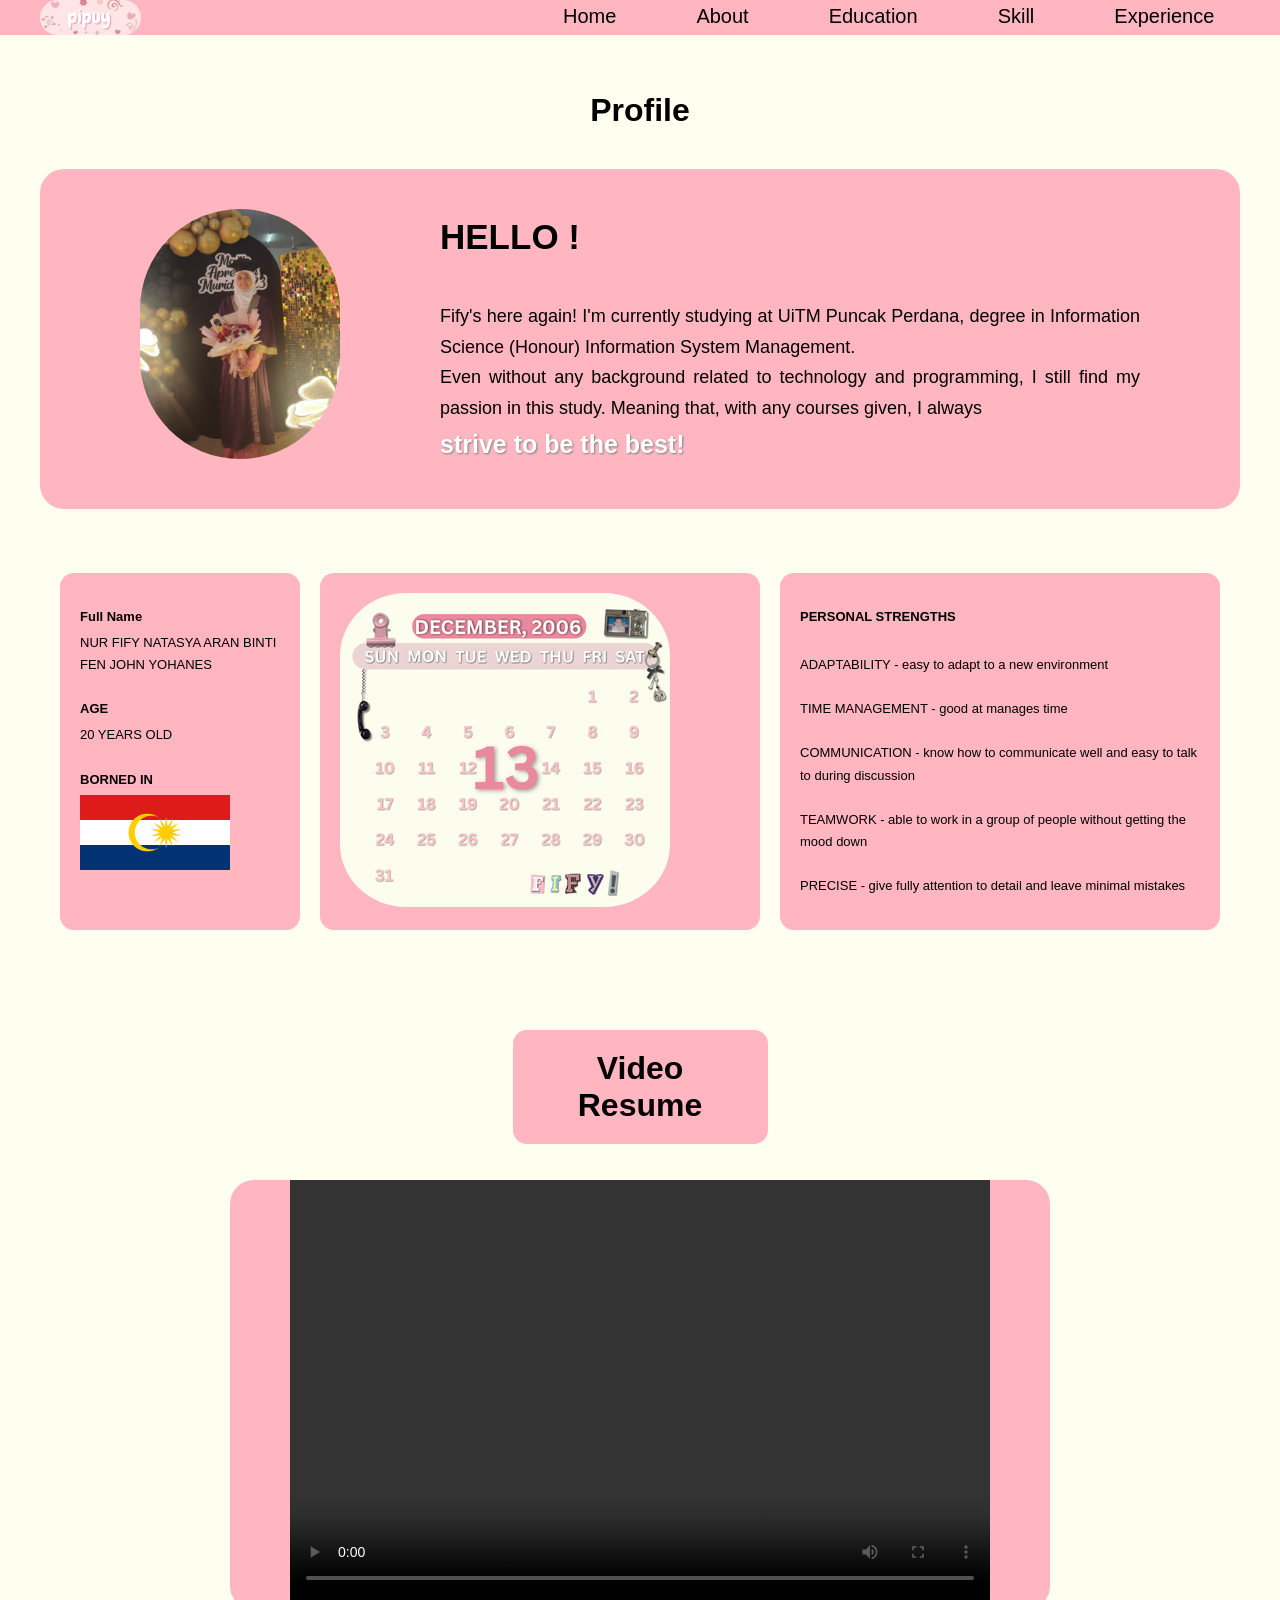
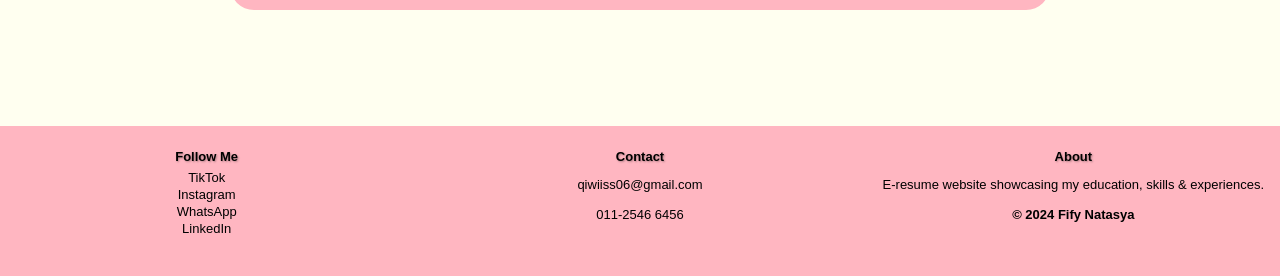
==== about.html @ cedc9313 "- commit" ====
<!DOCTYPE html>
<html lang="en">
<head>
    <meta charset="UTF-8">
    <meta name="viewport" content="width=device-width, initial-scale=1.0">
    <title>My E-Resume Website</title>

   <link rel="stylesheet" href="style.css">

    <style>


 
 /*TABLE*/

 table, td, th {
 border: 3px solid;
 padding: 7px;
 border-color:pink;
 border-radius: 5%;
 margin: 40px;
 }

 table {
 border-collapse: collapse;
 background-color: ivory;
 font-weight: bolder;
 font-size: 20px;
 color:palevioletred;
 font-family: Arial, Helvetica, sans-serif;
 }

 /* ── BIODATA ── */
 .facts-grid {
  display: flex;
  flex-direction: row;
  flex-wrap: wrap;
  gap: 16px;
 }

 .fact-item {

  background:lightpink;  
  border-radius: 14px;
  padding: 20px;
  border: white;
  display: flex;
  align-items: flex-start;
  gap: 14px;
  transition: transform 0.50s ease, border 0.4s ease;
 }

 .fact-item:hover {
  transform: translateY(-10px);
  border: 1px solid white;
 }


 .fact-item p {
  font-size: 13px;
  line-height: 1.7;
  color: black;
 }

 .fact-item strong {
  color: black;
  display: block;
  margin-bottom: 4px;
 }


 .box {
 display: flex;
 height: 430px;
 width: 820px;
 background-color: lightpink;
 border-radius: 24px;
 display: flex;
 }

 /*GLOW*/
 .glow {
  font-size: 80px;
  color: #fff;
  text-align: center;
  animation: glow 1s ease-in-out infinite alternate;
 }

  @keyframes glow {
  from {
    text-shadow:  0 0 10px palevioletred, 0 0 10px palevioletred, 0 0 50px palevioletred;
  } 
  to {
    text-shadow: 0 0 10px hotpink, 0 0 10px hotpink 20px 40px hotpink, 0 20px 60px hotpink ;
 }
 }
 
 
 @-webkit-keyframes glow {
  from {
    text-shadow:  0 0 10px palevioletred, 0 0 10px palevioletred, 0 0 50px palevioletred;
  } 
  to {
    text-shadow: 0 0 10px hotpink, 0 0 10px hotpink 0 20px 80px hotpink, 0 20px 80px hotpink ;
 }
 }

 </style>

  
 <!-----------------NAVIGATION BAR--------------------->

 <nav class="navbar">
 <ul>
    <li style="float: left;"><a href="personal.html"><img class="navbar img" src="picture/logoo.png" alt=""></a></li>
    <li><a href="contact.html">Contact</a></li>
    <li><a href="album.html">Album</a></li>
    <li><a href="experience.html">Experience</a></li>
    <li><a href="skill.html">Skill</a></li>
    <li><a href="primary.html">Education</a></li>
    <li><a href="about.html">About</a></li>
    <li><a href="index.html">Home</a></li>
 </ul>
 </nav>
    
 </head>
 <body>


 <br><br>

 <!-----------------PROFILE--------------------->

 <h1 class="keycontainer" style="text-align: center; ">Profile</h1>

 <br>

     <div class="box fact-item" style="background-color: lightpink; height: 300px; width: 1160px;margin: 0 auto;gap: 100px;">
        
            <img  style="width: 200px; height: auto; margin-left: 80px;margin-bottom: 0%; border-radius: 200px;margin-top: 20px;" src="picture/fify.jpg" alt="">
            <p style="font-size: 18px; width: 700px;text-align: justify;"><strong style="font-size: 35px; color: black;text-shadow: 1px 1px 3px pink;">HELLO !</strong><br>
            Fify's here again! I'm currently studying at UiTM Puncak Perdana, degree in Information Science (Honour) Information System Management. <br>
            Even without any background related to technology and programming, I still find my passion in this study. Meaning that, with any courses given, I always <br> <span class="glow" style="font-size: 25px;font-weight: bold; color: white  ;text-shadow: 1px 1px 2px grey;">strive to be the best!</span>
            </p>
     </div>
 <br><br><br>

 <!-----------------BIODATA--------------------->
 <div style="display: flex; justify-content: center;gap: 20px;padding: 10px;">
    <div class="fact-item" style="width: 200px;">
        <p><strong>Full Name</strong>
          NUR FIFY NATASYA ARAN BINTI FEN JOHN YOHANES <br><br>
            <strong>AGE</strong>
              20 YEARS OLD <br><br>
                <strong>BORNED IN</strong>
                  <img style="width:150px;" src="picture/lbn.png" alt=""></p>
                    </div>

                      <div class="fact-item">
                        <img style="border-radius: 20%;" src="picture/calendar.png" alt="birthday">
                        </div>

                        <div class="fact-item">
                    <p><strong style="text-align: centerzx;">PERSONAL STRENGTHS</strong><br>
                    ADAPTABILITY - easy to adapt to a new environment <br><br> 
                    TIME MANAGEMENT - good at manages time <br><br>
                    COMMUNICATION - know how to communicate well and easy to talk to during discussion <br><br>
                    TEAMWORK - able to work in a group of people without getting the mood down <br><br>
                    PRECISE - give fully attention to detail and leave minimal mistakes
                    </p>
              </div>
        </div>  

     <br><br><br><br><br>


     
 <!-----------------VIDEO RESUME--------------------->

     <h1 class="keycontainer fact-item" style="text-align: center; width: 215px;margin: 0 auto; ">Video Resume</h1> <br><br>

     <div class="box" style="margin: 0 auto; justify-content: center;" >
        <video style="width: 700px;margin-bottom: 10px;" src="video/resume.mp4" controls></video>
     </div>
    </div>
    <br><br>




 <!-----------------FOOTER--------------------->

    <div class="footer">
        <div class="footer-content">
            <div class="footer-section">
                <h3>Follow Me</h3>
                <div class="footer-social">
                    <a href="https://www.tiktok.com/@lvv.fy" target="_blank" title="TikTok">TikTok</a>
                    <a href="https://www.instagram.com/ppoyy.ch/" target="_blank" title="Instagram">Instagram</a>
                    <a href="https://wa.me/qr/MLHSSZ2KC2OSH1" target="_blank" title="WhatsApp">WhatsApp</a>
                    <a href="https://www.linkedin.com/in/fify-natasya-4013a9397?utm_source=share&utm_campaign=share_via&utm_content=profile&utm_medium=android_app" target="_blank" title="LinkedIn">LinkedIn</a>   
                </div>
            </div>

            <div class="footer-section">
                <h3>Contact</h3>
                <p><a href="mailto:your-email@example.com">qiwiiss06@gmail.com</a></p>
                <p><a href="tel:01125466456">011-2546 6456</a></p>
            </div>

            <div class="footer-section">
                <h3>About</h3>
                <p>E-resume website showcasing my education, skills & experiences.</p>
            
                <div  style="background-color: lightpink;font-weight: bold;font-size: 18px;">
            <p>&copy; 2024 Fify Natasya</p>
        </div>
        </div>

    
 

</body>
</html>
---- style.css ----
header {
 background-color: lightpink;
 padding: 10px;
 text-align: center;
 position: fixed;
 }
    
 body {
 background-color: ivory;
 margin: 0;
 padding: 0;
 font-family: 'Segoe UI', Tahoma, Geneva, Verdana, sans-serif;
 font-weight: 180px;

 }



 /* Mobile responsiveness for footer */
 @media (max-width: 768px) {
 .footer {
 height: 200px;
 padding: 12px 15px;
 width: 100%;
 }

 .footer-content {
 grid-template-columns: 1fr;
 gap: 10px;
 }

 .footer-section h3 {
 font-size: 12px;
 margin-bottom: 4px;
 }

 .footer-section p,
 .footer-social a {
 font-size: 10px;
 }

 .footer-bottom p {
 font-size: 10px;
 }
 }


 /*This is Navigation Bar*/

 ul {
 list-style-type: none;
 margin: 0;
 padding: 0;
 overflow: hidden;
 background-color: lightpink;
 width: 1540px;
 display: block
 }

 .navbar img,
 nav img {
  padding: 0 ;       
  height: 35px;                 
  width: auto;                  
  margin-top: -5px ;         
  border-radius: 50px;           
  display: block;  
  text-shadow: none;
  box-shadow: none; 
 }

 ul li {
 float: right;
 }
    
 ul li a {
 display: flex;
 color: black;
 justify-content: center;
 height: 25px;
 padding: 5px 40px;
 text-decoration: none;
 font-weight: 10px;
 font-size: 20px;
 font-family: 'Franklin Gothic Medium', 'Arial Narrow', Arial, sans-serif
 }

 ul li a:hover{
 background-color: white;
 }


 /*BOX*/

 .box {
 height: 400px;
 width: 400px;
 background-color: lavenderblush;
 font-size:18px ;
 }


 .fact-item {
 display: flex;
 width: 400px;
 gap: 14px;
 transition: transform 0.50s ease, border 0.4s ease;
 }

 .fact-item:hover {
 transform: translateY(-10px);
 border: none;
 }


 /*FOOTER*/
 .footer {
 position: relative;
 width: 100%;
 height: 100px;
 background-color: lightpink;
 color: white;
 text-align: center;
 }

 .footer {
 background: lightpink;
 color: white;
 padding: 10px 0px;
 margin-top: 80px;
 height: 130px;
 display: flex;
 justify-content: space-between;
 margin-left: 0;
 margin-right: 0;
 width: 100%;
 }

 .footer-content {
 display: grid;
 grid-template-columns: repeat(3, 1fr);
 background-color: lightpink;
 gap: 20px;
 flex: 1;
 overflow: hidden;
 height: 120px;
 }

 .footer-section {
 min-width: 0;
 }

 .footer-section h3 {
 color: black;
 font-size: 13px;
 margin-bottom: 6px;
 text-shadow: 1px 1px 2px rgba(0, 0, 0, 0.3);
 }

 .footer-section p {
 color: black;
 font-size: 13px;
 margin-bottom: 3px;
 line-height: 1.3;
 }

 .footer-section p a {
 color: black;
 text-decoration: none;
 transition: 0.3s;
 }

 .footer-section p a:hover {
 color: palevioletred;
 text-decoration: underline;
 }

 .footer-social {
 display: flex;
 flex-direction: column;
 gap: 2px;
 }

 .footer-social a {
 color: black;
 text-decoration: none;
 text-shadow: 0px 0px 1x white;
 transition: 0.3s;
 font-size: 13px;
 padding: 0px 0;
 }

 .footer-social a:hover {
 color: palevioletred;
 }
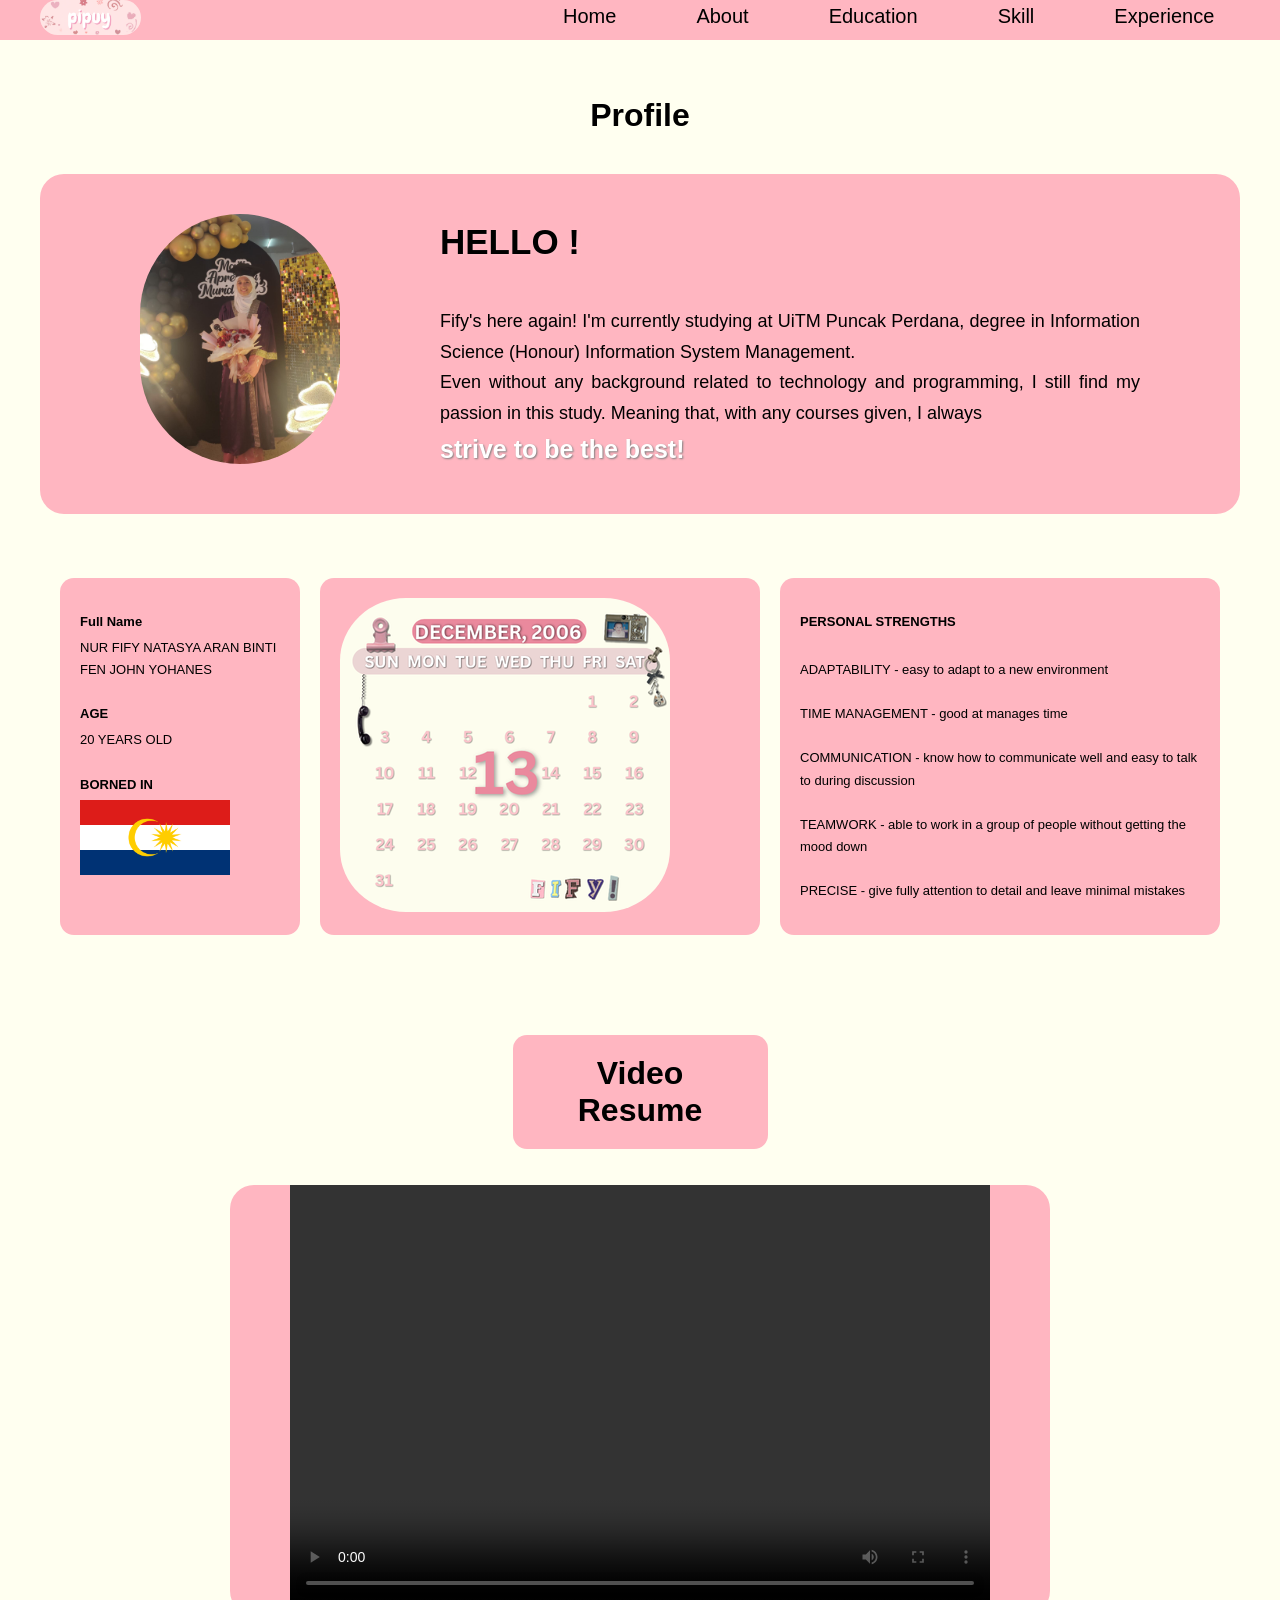
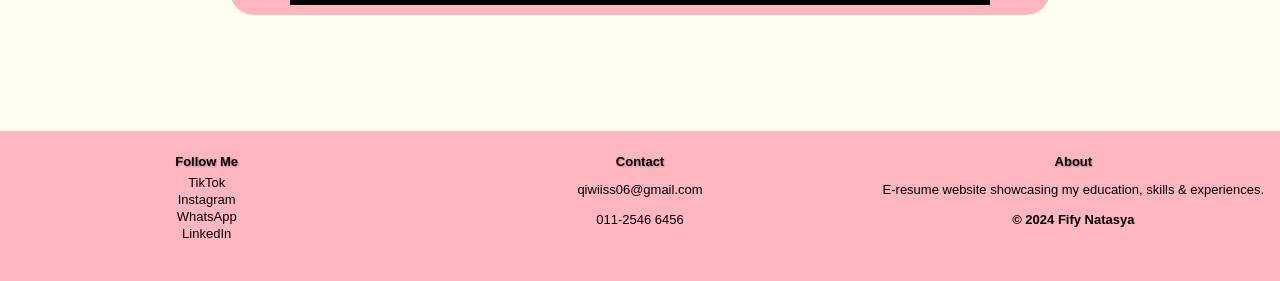
==== commit dad2a882: "- commit" ====
--- a/about.html
+++ b/about.html
@@ -88,10 +88,10 @@
 
   @keyframes glow {
   from {
-    text-shadow:  0 0 10px palevioletred, 0 0 10px palevioletred, 0 0 50px palevioletred;
+    text-shadow:  0 0 10px palevioletred, 0 0px 10px palevioletred, 0 0 50px palevioletred;
   } 
   to {
-    text-shadow: 0 0 10px hotpink, 0 0 10px hotpink 20px 40px hotpink, 0 20px 60px hotpink ;
+    text-shadow: 0 0 10px hotpink, 0 10px 20px hotpink, 0 20px 60px hotpink ;
  }
  }
  
@@ -101,7 +101,7 @@
     text-shadow:  0 0 10px palevioletred, 0 0 10px palevioletred, 0 0 50px palevioletred;
   } 
   to {
-    text-shadow: 0 0 10px hotpink, 0 0 10px hotpink 0 20px 80px hotpink, 0 20px 80px hotpink ;
+    text-shadow: 0 0 10px hotpink, 0 10px 20px hotpink, 0 20px 60px hotpink ;
  }
  }
 
@@ -161,7 +161,7 @@
                         </div>
 
                         <div class="fact-item">
-                    <p><strong style="text-align: centerzx;">PERSONAL STRENGTHS</strong><br>
+                    <p><strong>PERSONAL STRENGTHS</strong><br>
                     ADAPTABILITY - easy to adapt to a new environment <br><br> 
                     TIME MANAGEMENT - good at manages time <br><br>
                     COMMUNICATION - know how to communicate well and easy to talk to during discussion <br><br>
@@ -180,7 +180,7 @@
      <h1 class="keycontainer fact-item" style="text-align: center; width: 215px;margin: 0 auto; ">Video Resume</h1> <br><br>
 
      <div class="box" style="margin: 0 auto; justify-content: center;" >
-        <video style="width: 700px;margin-bottom: 10px;" src="video/resume.mp4" controls></video>
+        <video style="width: 700px;margin-bottom: 10px;" src="video/videoresume.mp4" controls></video>
      </div>
     </div>
     <br><br>
--- a/style.css
+++ b/style.css
@@ -77,7 +77,7 @@
  display: flex;
  color: black;
  justify-content: center;
- height: 25px;
+ height: auto;
  padding: 5px 40px;
  text-decoration: none;
  font-weight: 10px;
